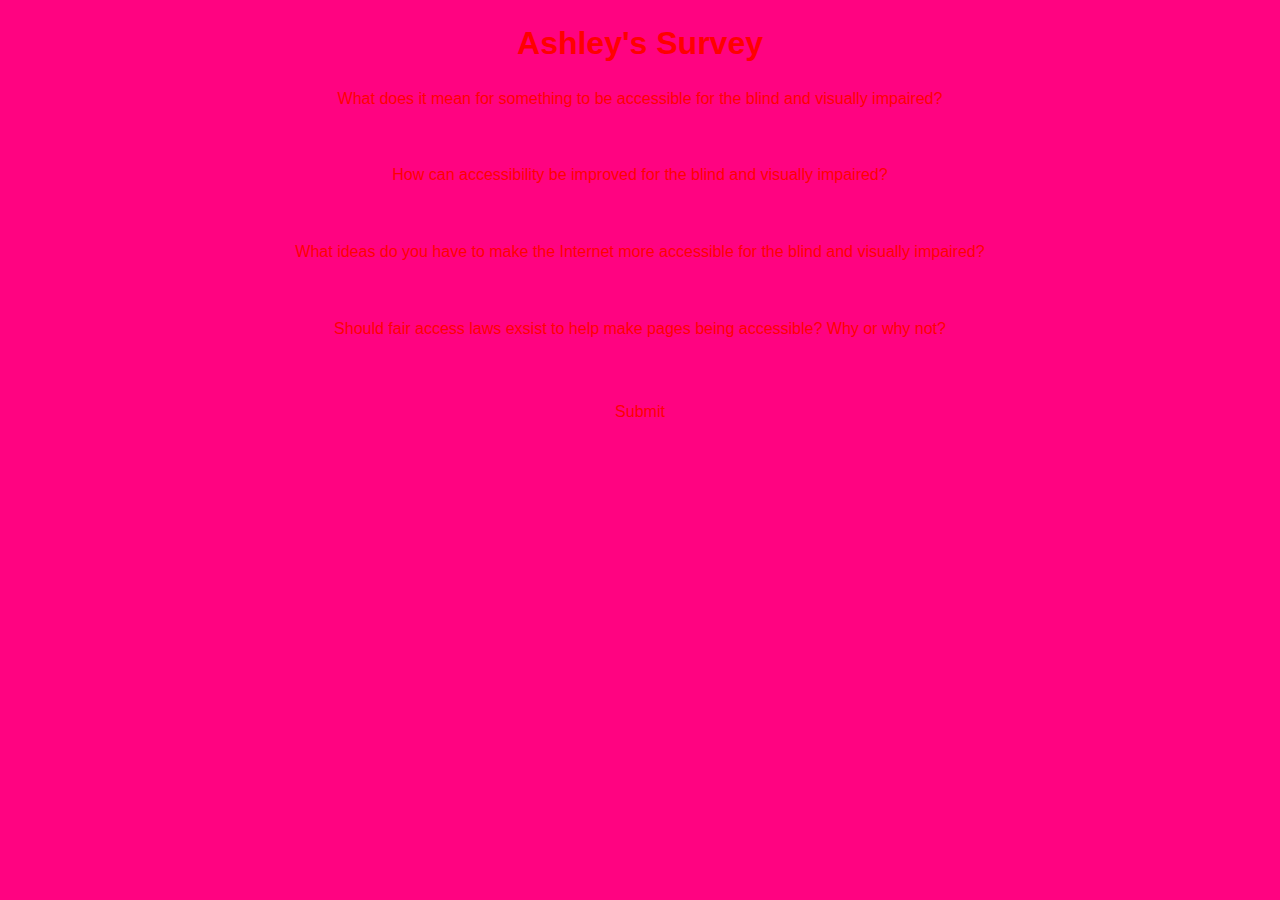
==== index.html @ 1594b2a4 "Survey" ====
<!doctype html>
<html class="no-js" lang="">
    <head>
        <meta charset="utf-8">
        <meta http-equiv="x-ua-compatible" content="ie=edge">
        <title>Ashley's Survey</title>
        <meta name="description" content="">
        <meta name="viewport" content="width=device-width, initial-scale=1">

        <link rel="apple-touch-icon" href="apple-touch-icon.png">
        <!-- Place favicon.ico in the root directory -->

        <link rel="stylesheet" href="css/normalize.css">
        <link rel="stylesheet" href="css/main.css">
        <link href="css/bootstrap.min.css" rel="stylesheet">
        <script src="js/vendor/modernizr-2.8.3.min.js"></script>
        <script type="text/JavaScript">
        function killCopy(e){
            return false
        }
        function reEnable(){
            return true
        }
        document.onselectstart=new Function ("return false")
        if (window.sidebar){
            document.onmousedown=killCopy
            document.onClick=reEnable
        }
        </script>
    </head>
    <body>
        <!--[if lt IE 8]>
            <p class="browserupgrade">You are using an <strong>outdated</strong> browser. Please <a href="http://browsehappy.com/">upgrade your browser</a> to improve your experience.</p>
        <![endif]-->

        <!-- Add your site or application content here -->
    <div class="container-fluid">
        <div class="row">
            <div class="col-md-12">
                <h1>Ashley's Survey</h1>
                <form style="text-align: center;" action="https://formspree.io/aaeisenmenger@gmail.com"              method="POST">
                    <p>What does it mean for something to be accessible for the blind and visually impaired?</p>
                    <input id="answer1" type="text" name="answer1"><br>
                    <p>How can accessibility be improved for the blind and visually impaired?</p>
                    <input id="answer2" type="text" name="answer2"><br>
                    <p>What ideas do you have to make the Internet more accessible for the blind and visually impaired?</p>
                    <input id="answer3" type="text" name="answer3"><br>
                    <p>Should fair access laws exsist to help make pages being accessible? Why or why not?</p>
                    <input id="answer4" type="text" name="answer4"><br>
                    <br>
                    <input id="submit" type="submit" value="Submit">
                </form>
            </div>
        </div>
    </div>
        <script src="https://code.jquery.com/jquery-1.12.0.min.js"></script>
        <script>window.jQuery || document.write('<script src="js/vendor/jquery-1.12.0.min.js"><\/script>')</script>
        <script src="js/plugins.js"></script>
        <script src="js/main.js"></script>

        <!-- Google Analytics: change UA-XXXXX-X to be your site's ID. -->
        <script>
            (function(b,o,i,l,e,r){b.GoogleAnalyticsObject=l;b[l]||(b[l]=
            function(){(b[l].q=b[l].q||[]).push(arguments)});b[l].l=+new Date;
            e=o.createElement(i);r=o.getElementsByTagName(i)[0];
            e.src='https://www.google-analytics.com/analytics.js';
            r.parentNode.insertBefore(e,r)}(window,document,'script','ga'));
            ga('create','UA-XXXXX-X','auto');ga('send','pageview');
        </script>
    </body>
</html>
---- css/main.css ----
/*! HTML5 Boilerplate v5.3.0 | MIT License | https://html5boilerplate.com/ */

/*
 * What follows is the result of much research on cross-browser styling.
 * Credit left inline and big thanks to Nicolas Gallagher, Jonathan Neal,
 * Kroc Camen, and the H5BP dev community and team.
 */

/* ==========================================================================
   Base styles: opinionated defaults
   ========================================================================== */

html {
    color: #222;
    font-size: 1em;
    line-height: 1.4;
}

/*
 * Remove text-shadow in selection highlight:
 * https://twitter.com/miketaylr/status/12228805301
 *
 * These selection rule sets have to be separate.
 * Customize the background color to match your design.
 */

::-moz-selection {
    background: #b3d4fc;
    text-shadow: none;
}

::selection {
    background: #b3d4fc;
    text-shadow: none;
}

/*
 * A better looking default horizontal rule
 */

hr {
    display: block;
    height: 1px;
    border: 0;
    border-top: 1px solid #ccc;
    margin: 1em 0;
    padding: 0;
}

/*
 * Remove the gap between audio, canvas, iframes,
 * images, videos and the bottom of their containers:
 * https://github.com/h5bp/html5-boilerplate/issues/440
 */

audio,
canvas,
iframe,
img,
svg,
video {
    vertical-align: middle;
}

/*
 * Remove default fieldset styles.
 */

fieldset {
    border: 0;
    margin: 0;
    padding: 0;
}

/*
 * Allow only vertical resizing of textareas.
 */

textarea {
    resize: vertical;
}

/* ==========================================================================
   Browser Upgrade Prompt
   ========================================================================== */

.browserupgrade {
    margin: 0.2em 0;
    background: #ccc;
    color: #000;
    padding: 0.2em 0;
}

/* ==========================================================================
   Author's custom styles
   ========================================================================== */

















/* ==========================================================================
   Helper classes
   ========================================================================== */

/*
 * Hide visually and from screen readers
 */

.hidden {
    display: none !important;
}

/*
 * Hide only visually, but have it available for screen readers:
 * http://snook.ca/archives/html_and_css/hiding-content-for-accessibility
 */

.visuallyhidden {
    border: 0;
    clip: rect(0 0 0 0);
    height: 1px;
    margin: -1px;
    overflow: hidden;
    padding: 0;
    position: absolute;
    width: 1px;
}

/*
 * Extends the .visuallyhidden class to allow the element
 * to be focusable when navigated to via the keyboard:
 * https://www.drupal.org/node/897638
 */

.visuallyhidden.focusable:active,
.visuallyhidden.focusable:focus {
    clip: auto;
    height: auto;
    margin: 0;
    overflow: visible;
    position: static;
    width: auto;
}

/*
 * Hide visually and from screen readers, but maintain layout
 */

.invisible {
    visibility: hidden;
}

/*
 * Clearfix: contain floats
 *
 * For modern browsers
 * 1. The space content is one way to avoid an Opera bug when the
 *    `contenteditable` attribute is included anywhere else in the document.
 *    Otherwise it causes space to appear at the top and bottom of elements
 *    that receive the `clearfix` class.
 * 2. The use of `table` rather than `block` is only necessary if using
 *    `:before` to contain the top-margins of child elements.
 */

.clearfix:before,
.clearfix:after {
    content: " "; /* 1 */
    display: table; /* 2 */
}

.clearfix:after {
    clear: both;
}

/* ==========================================================================
   EXAMPLE Media Queries for Responsive Design.
   These examples override the primary ('mobile first') styles.
   Modify as content requires.
   ========================================================================== */

@media only screen and (min-width: 35em) {
    /* Style adjustments for viewports that meet the condition */
}

@media print,
       (-webkit-min-device-pixel-ratio: 1.25),
       (min-resolution: 1.25dppx),
       (min-resolution: 120dpi) {
    /* Style adjustments for high resolution devices */
}

/* ==========================================================================
   Print styles.
   Inlined to avoid the additional HTTP request:
   http://www.phpied.com/delay-loading-your-print-css/
   ========================================================================== */

@media print {
    *,
    *:before,
    *:after,
    *:first-letter,
    *:first-line {
        background: transparent !important;
        color: #000 !important; /* Black prints faster:
                                   http://www.sanbeiji.com/archives/953 */
        box-shadow: none !important;
        text-shadow: none !important;
    }

    a,
    a:visited {
        text-decoration: underline;
    }

    a[href]:after {
        content: " (" attr(href) ")";
    }

    abbr[title]:after {
        content: " (" attr(title) ")";
    }

    /*
     * Don't show links that are fragment identifiers,
     * or use the `javascript:` pseudo protocol
     */

    a[href^="#"]:after,
    a[href^="javascript:"]:after {
        content: "";
    }

    pre,
    blockquote {
        border: 1px solid #999;
        page-break-inside: avoid;
    }

    /*
     * Printing Tables:
     * http://css-discuss.incutio.com/wiki/Printing_Tables
     */

    thead {
        display: table-header-group;
    }

    tr,
    img {
        page-break-inside: avoid;
    }

    img {
        max-width: 100% !important;
    }

    p,
    h2,
    h3 {
        orphans: 3;
        widows: 3;
    }

    h2,
    h3 {
        page-break-after: avoid;
    }
}

body {
    background-color: #ff0381;
}

form {
    color: #ff0000;
    -moz-user-select: none;
    -webkit-user-select: none;
    user-select: none;
    -ms-user-select:none;
}

#answer1 {
    background-color: #ff0381;
    -moz-user-select: none;
    -webkit-user-select: none;
    user-select: none;
    border: none;
    outline: none;
    -ms-user-select: none;
}

#answer2 {
    background-color: #ff0381;
    -moz-user-select: none;
    -webkit-user-select: none;
    user-select: none;
    border: none;
    outline: none;
    -ms-user-select: none;
}

#answer3 {
    background-color: #ff0381;
    -moz-user-select: none;
    -webkit-user-select: none;
    user-select: none;
    border: none;
    outline: none;
    -ms-user-select: none;
}

#answer4 {
    background-color: #ff0381;
    -moz-user-select: none;
    -webkit-user-select: none;
    user-select: none;
    border: none;
    outline: none;
    -ms-user-select: none;
}

#submit {
    background-color: #ff0381;
    border: none;
    outline: none;
}

h1 {
    color: #ff0000;
    text-align: center;
    -moz-user-select: none;
    -user-select:none;
    -webkit-user-select: none;
}
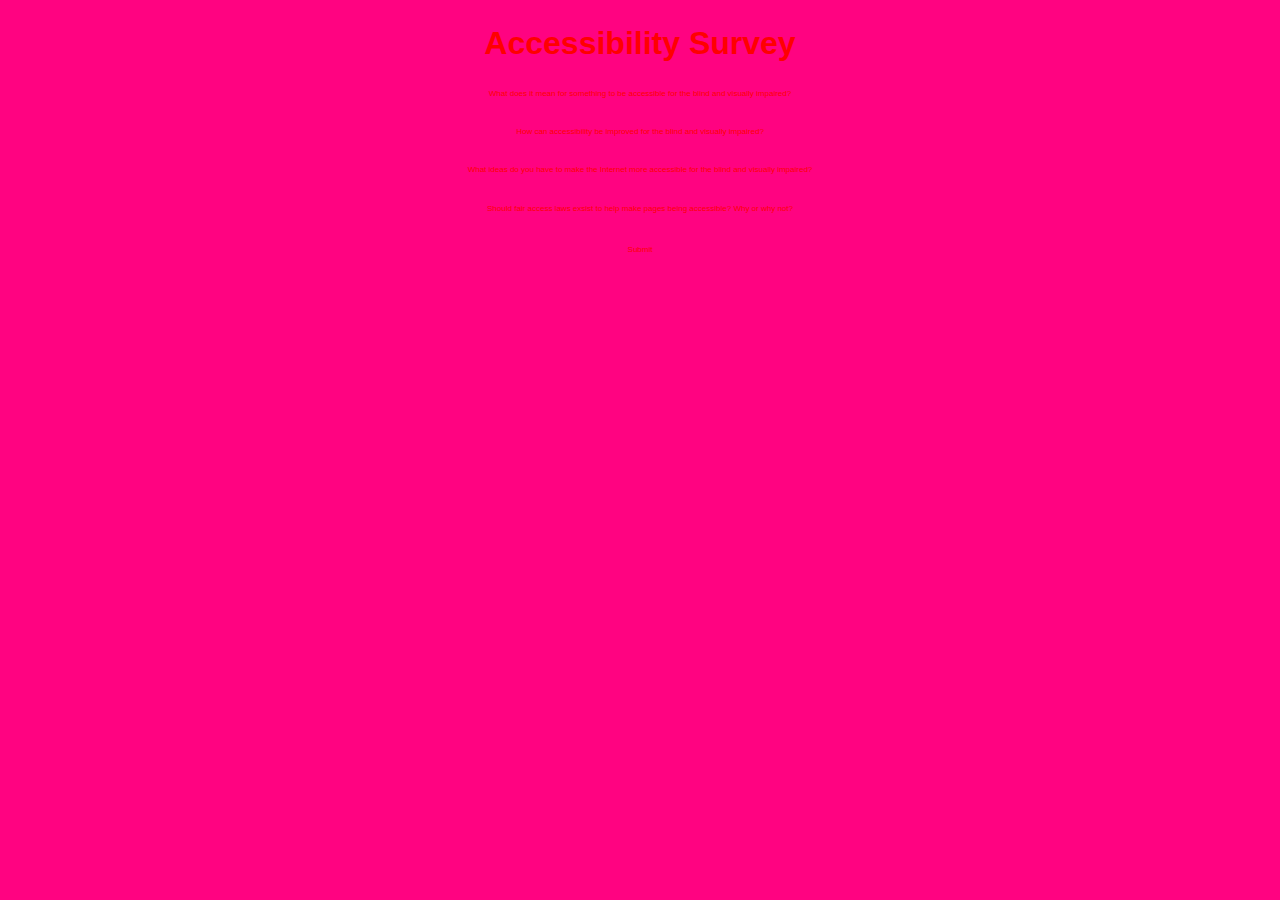
==== commit 6ab3359a: "Survey" ====
--- a/index.html
+++ b/index.html
@@ -37,8 +37,8 @@
     <div class="container-fluid">
         <div class="row">
             <div class="col-md-12">
-                <h1>Ashley's Survey</h1>
-                <form style="text-align: center;" action="https://formspree.io/aaeisenmenger@gmail.com"              method="POST">
+                <h1>Accessibility Survey</h1>
+                <form style="text-align: center;" action="https://formspree.io/aaeisenmenger@noctrl.edu"              method="POST">
                     <p>What does it mean for something to be accessible for the blind and visually impaired?</p>
                     <input id="answer1" type="text" name="answer1"><br>
                     <p>How can accessibility be improved for the blind and visually impaired?</p>
--- a/css/main.css
+++ b/css/main.css
@@ -291,6 +291,7 @@
     -webkit-user-select: none;
     user-select: none;
     -ms-user-select:none;
+    font-size: 8px;
 }
 
 #answer1 {
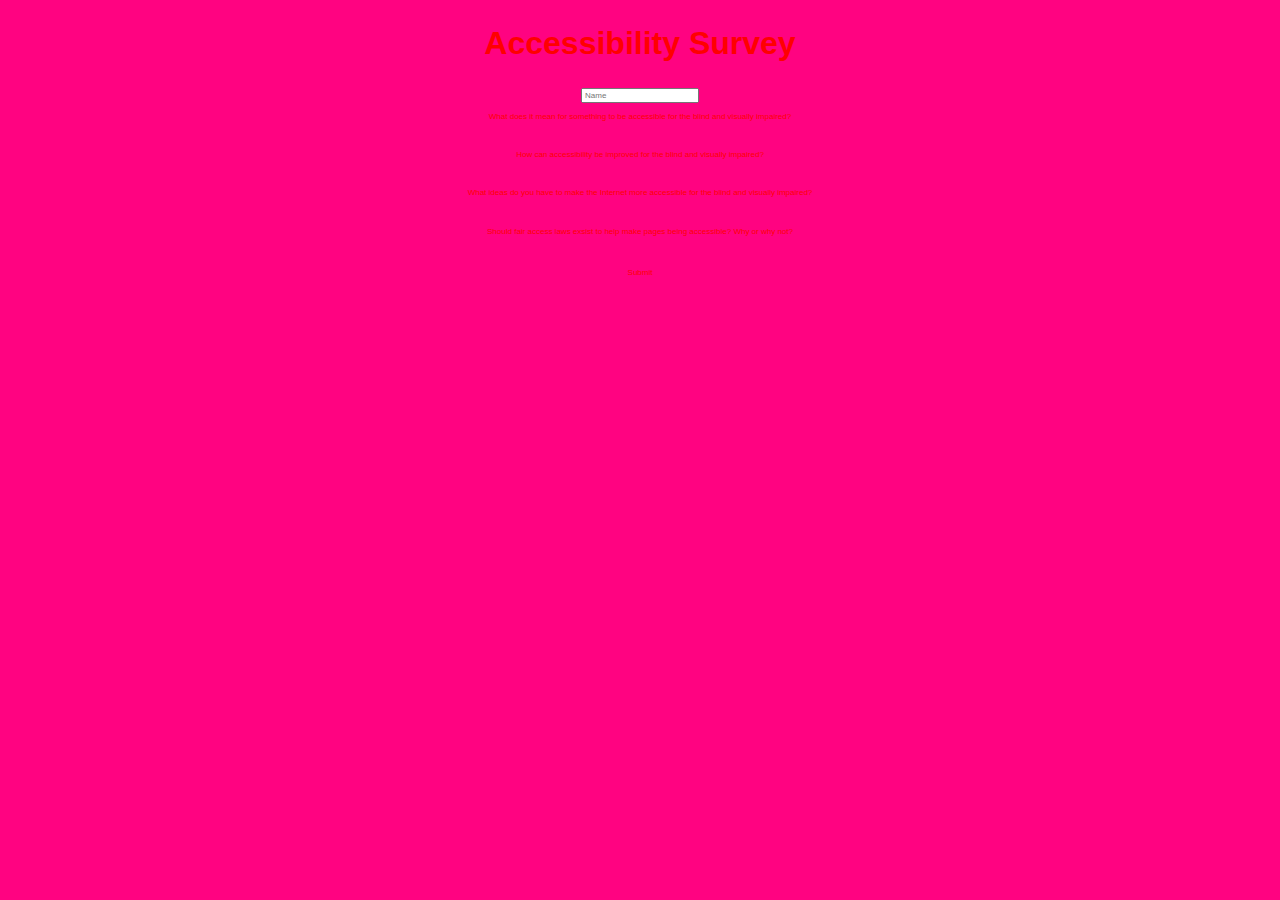
==== commit ec79e0b8: "Name Field Added" ====
--- a/index.html
+++ b/index.html
@@ -3,11 +3,11 @@
     <head>
         <meta charset="utf-8">
         <meta http-equiv="x-ua-compatible" content="ie=edge">
-        <title>Ashley's Survey</title>
+        <title>Accessibility Survey</title>
         <meta name="description" content="">
         <meta name="viewport" content="width=device-width, initial-scale=1">
 
-        <link rel="apple-touch-icon" href="apple-touch-icon.png">
+        <link rel="16392-200.png" href="16392-200.png">
         <!-- Place favicon.ico in the root directory -->
 
         <link rel="stylesheet" href="css/normalize.css">
@@ -39,6 +39,7 @@
             <div class="col-md-12">
                 <h1>Accessibility Survey</h1>
                 <form style="text-align: center;" action="https://formspree.io/aaeisenmenger@noctrl.edu"              method="POST">
+                    <input id="name" type="text" name="name" placeholder="Name"><br>
                     <p>What does it mean for something to be accessible for the blind and visually impaired?</p>
                     <input id="answer1" type="text" name="answer1"><br>
                     <p>How can accessibility be improved for the blind and visually impaired?</p>
--- a/css/main.css
+++ b/css/main.css
@@ -302,6 +302,8 @@
     border: none;
     outline: none;
     -ms-user-select: none;
+    float: left;
+    margin-left: 5px;
 }
 
 #answer2 {
@@ -312,6 +314,8 @@
     border: none;
     outline: none;
     -ms-user-select: none;
+    float: left;
+    margin-left: 5px;
 }
 
 #answer3 {
@@ -322,6 +326,8 @@
     border: none;
     outline: none;
     -ms-user-select: none;
+    float: left;
+    margin-left: 5px;
 }
 
 #answer4 {
@@ -332,6 +338,8 @@
     border: none;
     outline: none;
     -ms-user-select: none;
+    float: left;
+    margin-left: 5px;
 }
 
 #submit {
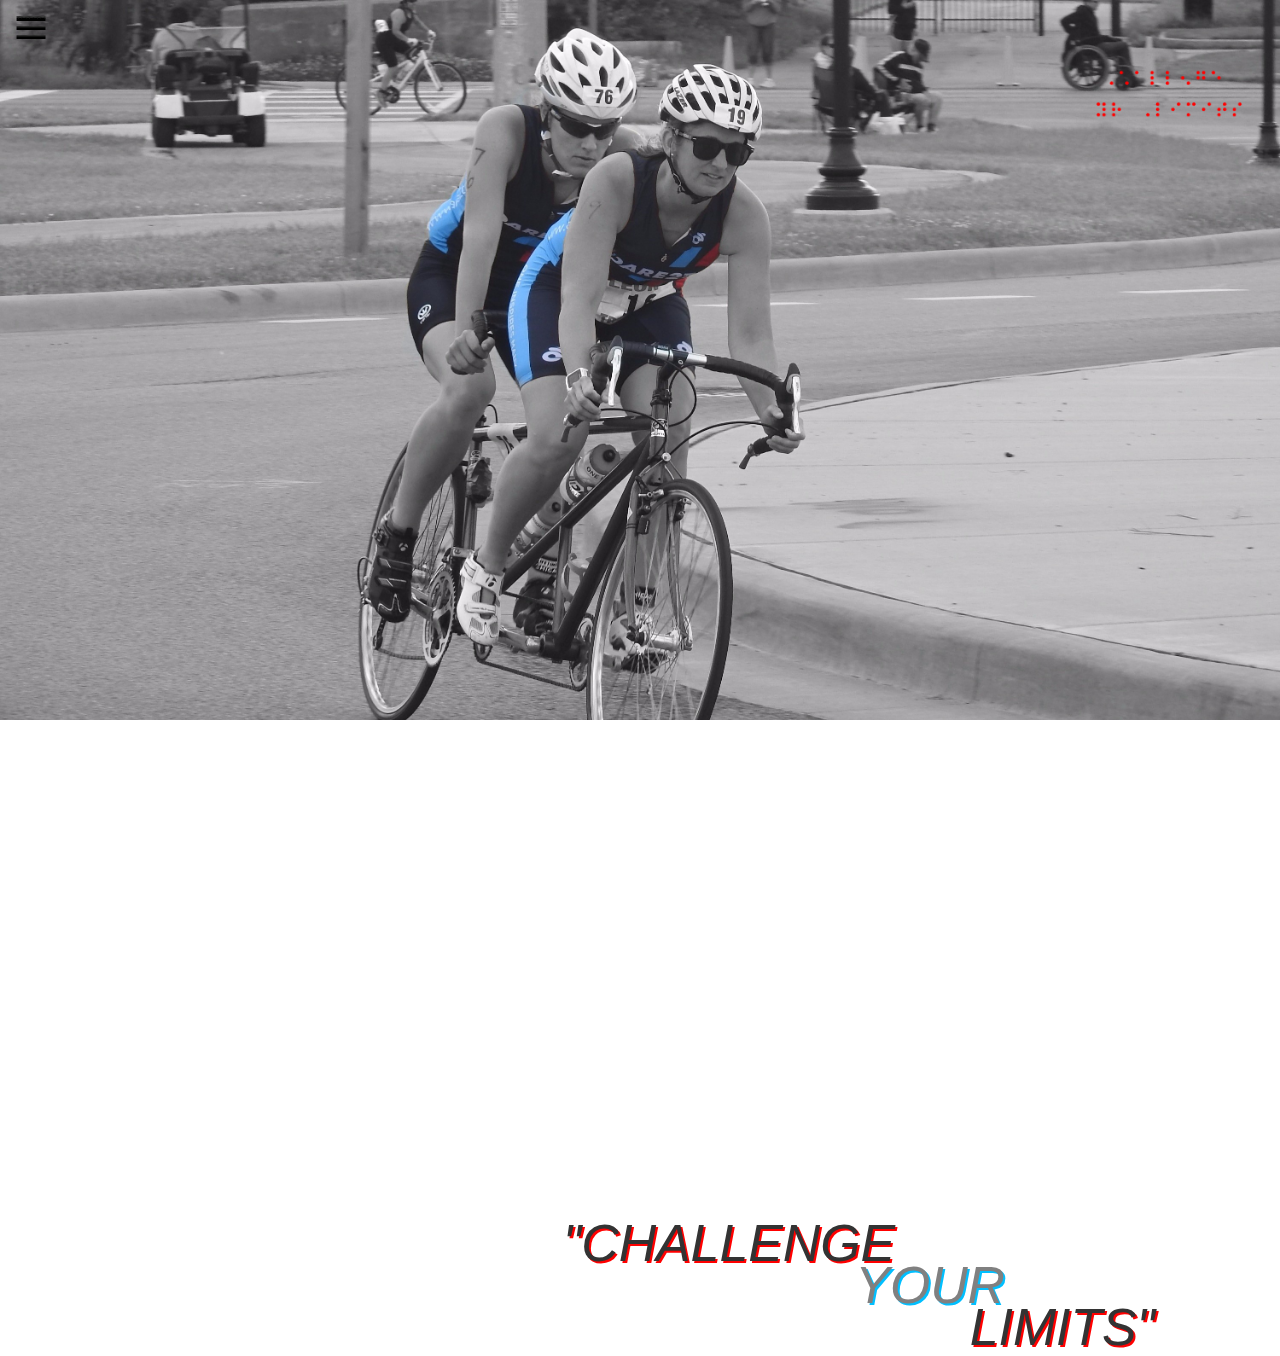
==== commit db871dd3: "bootstrap ash" ====
--- a/index.html
+++ b/index.html
@@ -3,57 +3,65 @@
     <head>
         <meta charset="utf-8">
         <meta http-equiv="x-ua-compatible" content="ie=edge">
-        <title>Accessibility Survey</title>
+        <title></title>
         <meta name="description" content="">
         <meta name="viewport" content="width=device-width, initial-scale=1">
 
-        <link rel="16392-200.png" href="16392-200.png">
+        <link rel="apple-touch-icon" href="apple-touch-icon.png">
         <!-- Place favicon.ico in the root directory -->
-
+        <!--<link rel="stylesheet" href="https://maxcdn.bootstrapcdn.com/bootstrap/3.3.7/css/bootstrap.min.css" integrity="sha384-BVYiiSIFeK1dGmJRAkycuHAHRg32OmUcww7on3RYdg4Va+PmSTsz/K68vbdEjh4u" crossorigin="anonymous">    -->
         <link rel="stylesheet" href="css/normalize.css">
         <link rel="stylesheet" href="css/main.css">
         <link href="css/bootstrap.min.css" rel="stylesheet">
         <script src="js/vendor/modernizr-2.8.3.min.js"></script>
-        <script type="text/JavaScript">
-        function killCopy(e){
-            return false
-        }
-        function reEnable(){
-            return true
-        }
-        document.onselectstart=new Function ("return false")
-        if (window.sidebar){
-            document.onmousedown=killCopy
-            document.onClick=reEnable
-        }
-        </script>
+        <!--<script src="https://ajax.googleapis.com/ajax/libs/jquery/3.2.1/jquery.min.js"></script>-->
     </head>
-    <body>
+    <body id="backgroundimage" background="img/Biking_4 (2)-widescreen ratio.jpeg">
         <!--[if lt IE 8]>
             <p class="browserupgrade">You are using an <strong>outdated</strong> browser. Please <a href="http://browsehappy.com/">upgrade your browser</a> to improve your experience.</p>
         <![endif]-->
 
         <!-- Add your site or application content here -->
-    <div class="container-fluid">
-        <div class="row">
-            <div class="col-md-12">
-                <h1>Accessibility Survey</h1>
-                <form style="text-align: center;" action="https://formspree.io/aaeisenmenger@noctrl.edu"              method="POST">
-                    <input id="name" type="text" name="name" placeholder="Name"><br>
-                    <p>What does it mean for something to be accessible for the blind and visually impaired?</p>
-                    <input id="answer1" type="text" name="answer1"><br>
-                    <p>How can accessibility be improved for the blind and visually impaired?</p>
-                    <input id="answer2" type="text" name="answer2"><br>
-                    <p>What ideas do you have to make the Internet more accessible for the blind and visually impaired?</p>
-                    <input id="answer3" type="text" name="answer3"><br>
-                    <p>Should fair access laws exsist to help make pages being accessible? Why or why not?</p>
-                    <input id="answer4" type="text" name="answer4"><br>
-                    <br>
-                    <input id="submit" type="submit" value="Submit">
-                </form>
+        <div class="container-fluid">
+            <div class="row">
+                <div class="col-md-2.left">
+                    <span onclick="openNav()"</span> <img alt="Open navigation menu." id="open" src="img/navbar_open_logo.png" height="35px" width="50px">
+                </div>
+                <div class="col-md-4">
+                    <!--<h2>Ashley's website</h2>-->
+                </div>
+                <div class="col-md-6.right">
+                    <img alt="Challenge your Limits in braille." id="braillelogo" src="img/braille logo maroon.png" style="height: 100px" "width: 300px">
+                </div>
+            </div>
+            <div class="row">
+                <div class="col-md-12">
+                    <h1 class="QUOTE"></h1>
+     			    <h1 id="quote1">"CHALLENGE</h1>
+                </div>
+                <div class="col-md-12">
+                    <h1 id="quote2">YOUR</h1>
+                </div>
+                <div class="col-md-12">
+                    <h1 id="quote3">LIMITS"</h1>
+                </div>
+            </div>
+
+            <!--Code for the navigation bar.-->
+            <div class="row">
+                <div class="col-xs-2" "col-sm-6" "col-md-6" "col-lg-8">
+                    <div id="mySidenav" class="sidenav">
+                        <a href="javascript:void(0)" class="closebtn" onclick="closeNav()">&times;</a>
+                        <li><a class="tab" href="index.html">Home</a></li>
+                        <li><a class="tab" href="triathlon.html">What is Triathlon?</a></li>
+                        <li><a class="tab" href="about.html">About Ashley</a></li>
+                        <li><a class="tab" href="contact.html">Contact Ashley</a></li>
+                        <li><a class="tab" href="gallery.html">Gallery</a></li>
+                    </div>
+                </div>
             </div>
         </div>
-    </div>
+            <!--Opens the navigation bar.-->   
         <script src="https://code.jquery.com/jquery-1.12.0.min.js"></script>
         <script>window.jQuery || document.write('<script src="js/vendor/jquery-1.12.0.min.js"><\/script>')</script>
         <script src="js/plugins.js"></script>
--- a/css/main.css
+++ b/css/main.css
@@ -281,77 +281,112 @@
     }
 }
 
-body {
-    background-color: #ff0381;
-}
-
-form {
-    color: #ff0000;
-    -moz-user-select: none;
-    -webkit-user-select: none;
-    user-select: none;
-    -ms-user-select:none;
-    font-size: 8px;
-}
-
-#answer1 {
-    background-color: #ff0381;
-    -moz-user-select: none;
-    -webkit-user-select: none;
-    user-select: none;
-    border: none;
-    outline: none;
-    -ms-user-select: none;
-    float: left;
-    margin-left: 5px;
-}
-
-#answer2 {
-    background-color: #ff0381;
-    -moz-user-select: none;
-    -webkit-user-select: none;
-    user-select: none;
-    border: none;
-    outline: none;
-    -ms-user-select: none;
-    float: left;
-    margin-left: 5px;
-}
-
-#answer3 {
-    background-color: #ff0381;
-    -moz-user-select: none;
-    -webkit-user-select: none;
-    user-select: none;
-    border: none;
-    outline: none;
-    -ms-user-select: none;
-    float: left;
-    margin-left: 5px;
-}
-
-#answer4 {
-    background-color: #ff0381;
-    -moz-user-select: none;
-    -webkit-user-select: none;
-    user-select: none;
-    border: none;
-    outline: none;
-    -ms-user-select: none;
-    float: left;
-    margin-left: 5px;
-}
-
-#submit {
-    background-color: #ff0381;
-    border: none;
-    outline: none;
-}
-
-h1 {
-    color: #ff0000;
-    text-align: center;
-    -moz-user-select: none;
-    -user-select:none;
-    -webkit-user-select: none;
-}+	#backgroundimage {
+	    background-size: 100%;
+    }
+
+	#Ashley {
+		font-family: "Eurostile Std (Condensed)", monospace;
+		font-weight: lighter;
+		font-size: 1.000em;
+		font-style: italic;
+		text-align: right;
+		color: whitesmoke;
+		margin-right: 10px;
+		margin-top: -100px;
+    }
+    .QUOTE {
+        padding-top: 750px;
+        padding-left: 235px;
+        
+    }
+
+	#quote1 {
+		font-family: "Gill Sans MT", sans-serif;
+		font-style: italic;
+		font-weight: lighter;
+		line-height: 12px;
+		text-align: right;
+		text-shadow: 2px 2px #ff0000;
+		margin-right: 370px;
+		padding-top: 300px;
+		font-size: 3.700em;
+    }
+
+	#quote2 {
+		font-family: "Gill Sans MT", sans-serif;
+		font-style: italic;
+		font-weight: lighter;
+		margin-right: 260px;
+		line-height: 12px;
+		text-align: right;
+		text-shadow: 2px 2px deepskyblue;
+		color: gray;
+		font-size: 3.700em;
+	}
+
+	#quote3 {
+		font-family: "Gill Sans MT", sans-serif;
+		font-style:italic;
+		font-weight: lighter;
+		margin-right: 110px;
+		line-height: 12px;
+		text-align: right;
+		text-shadow: 2px 2px #ff0000;
+		font-size: 3.700em;
+	}
+
+	#braillelogo {
+		height: 120px;
+		width: 210px;
+		float: right;
+	}
+
+	.sidenav {
+    	height: 100%; 
+    	width: 0; 
+    	position: fixed; 
+    	z-index: 1; 
+    	top: 0;
+    	left: 0;
+    	background-color: #111; 
+    	overflow-x: hidden; 
+    	padding-top: 60px; 
+    	transition: 0.5s; 
+    	text-align: left;
+    }
+
+    .sidenav a {
+    	padding: 8px 8px 8px 32px;
+    	text-decoration: none;
+    	font-size: 25px;
+    	color: #818181;
+    	display: block;
+    	transition: 0.3s
+	}	
+
+	.closebtn {
+		text-align: right;
+		margin-top: -45px;
+		padding-bottom: 75px;
+	}
+
+	.tab:hover {
+		opacity: 0.5;
+		background-color: #D3D3D3;
+	}
+
+	body {
+		width: 100%;
+		background-repeat: no-repeat;
+	}
+
+    #open {
+        margin-top: 12px;
+        padding-left: 12px;
+    }
+
+    li {
+        list-style: none;
+        padding: 5px;
+    }
